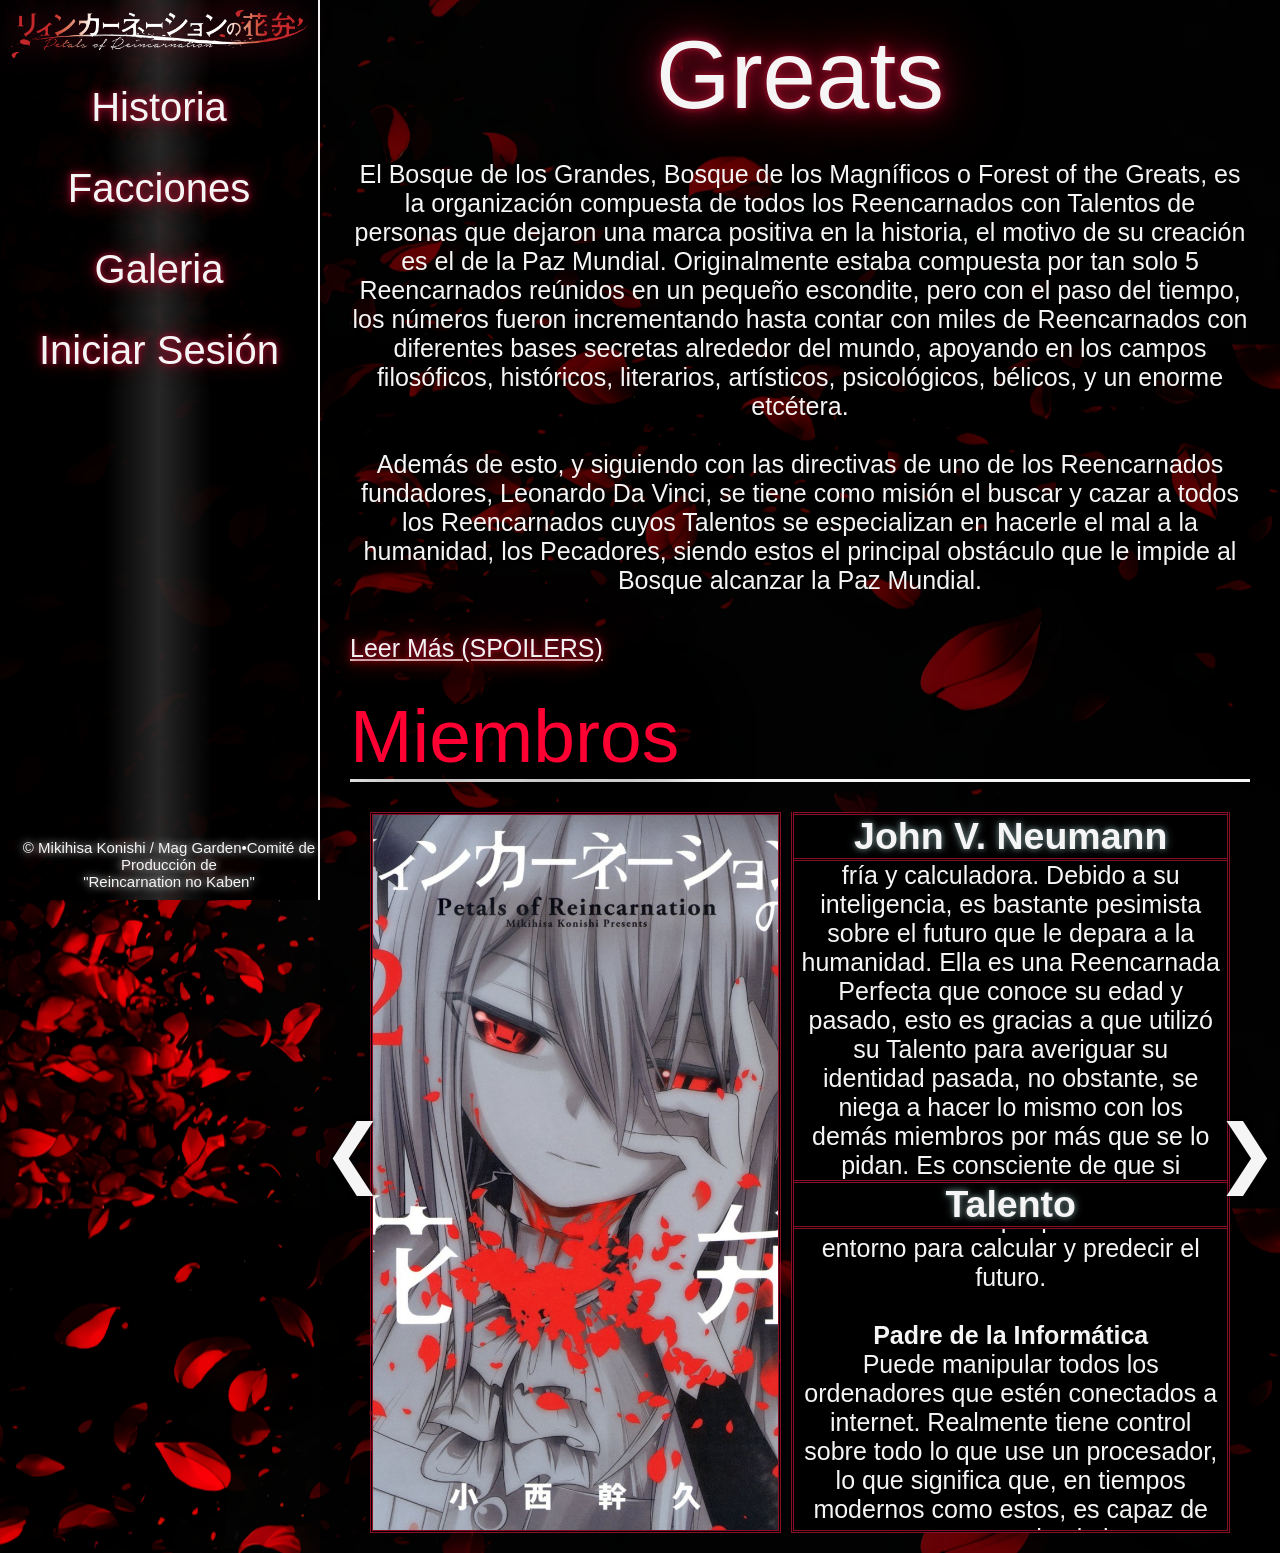
==== Paginas/Forest.html @ f9df2bd4 "Mejoras y estilos nuevos al codigo de los miembros" ====
<!DOCTYPE html>
    <head>
        <title>RNK</title>
        <link rel="icon" type="image/png" href="../Imagenes/NeumannLogo.png">
        <link rel="stylesheet" type="text/css" href="../Estilos/estilosFactions.css">
        <style type="text/css">
           
        </style>
    </head>
    <body id="forest">
        <section class="layout">
            <div class="divMenu2">
                <a href="../Index.html#index"><img src="../Imagenes/RNKLogo.png" alt=""></a>
                <!--<p class="cite">"Death is not the end"</p>-->
                <ul class="menu">
                    <li><a href="../Index.html#story">Historia</a></li>
                    <li>
                        <a href="#">Facciones</a>
                        <ul class="submenu">
                            <li><a href="#" class="forest-link">Greats</a></li>
                            <li><a href="Sinners.html" class="sinners-link">Sinners</a></li>
                            <li><a href="Strays.html" class="strays-link">Strays</a></li>
                            <li><a href="Others.html" class="others-link">Others</a></li>
                        </ul>
                    </li>
                    <li><a href="../Index.html#gallery">Galeria</a></li>
                    <li><a href="#">Iniciar Sesión</a></li>
                </ul>
                <div class="copyright">&#169; Mikihisa Konishi / Mag Garden&#x2022;Comité de Producción de <br>"Reincarnation no Kaben"</div>
            </div>
            <div id="content">
                    <h1 class="factionTitle">Greats</h1>
                <div class="divFaction">
                    <p>
                        El Bosque de los Grandes, Bosque de los Magníficos o Forest of the Greats, es la organización compuesta de todos
                        los Reencarnados con Talentos de personas que dejaron una marca positiva en la historia, el motivo de su creación es
                        el de la Paz Mundial. Originalmente estaba compuesta por tan solo 5 Reencarnados reúnidos en un pequeño escondite, 
                        pero con el paso del tiempo, los números fueron incrementando hasta contar con miles de Reencarnados con diferentes bases
                        secretas alrededor del mundo, apoyando en los campos filosóficos, históricos, literarios, artísticos, psicológicos, 
                        bélicos, y un enorme etcétera.
                    </p><br>

                    <p>
                        Además de esto, y siguiendo con las directivas de uno de los Reencarnados fundadores, Leonardo Da Vinci, se tiene
                        como misión el buscar y cazar a todos los Reencarnados cuyos Talentos se especializan en hacerle el mal a la humanidad,
                        los Pecadores, siendo estos el principal obstáculo que le impide al Bosque alcanzar la Paz Mundial.
                    </p><br>

                    <div class="moreText">
                        <p>
                            Más adelante en la historia, se revelaría que el Bosque llegó a una conclusión para cumplir su deseo. Hay demasiados
                            humanos en el planeta como para manejarlos a todos, y la sola existencia de éstos implica la posibilidad de que Reencarnados
                            con Talentos malvados nazcan en cualquier lugar; por lo que el Bosque de los Grandes acabará con los 7 mil millones de
                            seres humanos, manteniendo a solo unos pocos para convertirlos en Reencarnados por medio de las Ramas de la Reencarnación,
                            si su Talento es el de un Grande, se volverá parte del equipo, pero si es un Pecador, se le eliminará inmediatamente.
                        </p><br>

                        <p>
                            Esa es la respuesta a la Paz Mundial, eliminar a los humanos y darle paso a su siguiente etapa evolutiva: Los Reencarnados.
                        </p>
                    </div>
                    <div class="divReadMore">
                        <a href="#" class="readMore">Leer Más (SPOILERS)</a>
                    </div>
                </div>
                <div class="divFaction">
                    <h1 class="factionSubTitle">Miembros</h1>

                    <div class="members">
                        <div class="characterCard">
                            <div class="divCharacterImg">
                                <img id="characterImg" src="../Imagenes/Neumann.jpg" alt="">
                            </div>
                            <div class="info">
                                <h2 id="characterName">John V. Neumann</h2>
                                <div id="characterDesc">
                                    <div>
                                        <p>Ella es un miembro fundador y el cerebro detrás del Bosque de los Grandes, suele tener una expresión fría y calculadora. 
                                        Debido a su inteligencia, es bastante pesimista sobre el futuro que le depara a la humanidad. Ella es una Reencarnada 
                                        Perfecta que conoce su edad y pasado, esto es gracias a que utilizó su Talento para averiguar su identidad pasada, 
                                        no obstante, se niega a hacer lo mismo con los demás miembros por más que se lo pidan. Es consciente de que si alguien se 
                                        cortó el cuello con la Rama fue para olvidarse de las duras memorias de su pasado.</p>
                                    </div>
                                </div>

                                <h2 id="characterTalent">Talento</h2>
                                <div id="characterDescT">
                                    <div>
                                        <h4>Demonio del Cálculo</h4>
                                        <p>Su Talento le permite interpretar toda la información que percibe de su entorno para calcular y predecir el futuro.</p><br>

                                        <h4>Padre de la Informática</h4>
                                        <p>Puede manipular todos los ordenadores que estén conectados a internet. Realmente tiene control sobre todo lo que
                                        use un procesador, lo que significa que, en tiempos modernos como estos, es capaz de conectarse con todo el planeta y
                                        ganar acceso al conocimiento colectivo de la humanidad.</p>
                                    </div>
                                </div>
                            </div>
                        </div>
                        <button class="prev">&#10094;</button>
                        <button class="next">&#10095;</button>
                    </div>
                </div>
            </div>
        </section>

        <script type="module" src="../Javascript/funcionesFactions.js"></script>
    </body>
</html>
---- Estilos/estilosFactions.css ----
/* ----------------------- HTML ----------------------- */
html {
    scroll-behavior: smooth;
}

* {
    margin: 0;
    padding: 0;
    box-sizing: border-box;
}

/* ----------------------- BODY ------------------------- */
#forest,
#sinners,
#strays,
#others {
    background-image: url(../Imagenes/Background3.png);
    background-size: 120%;
    background-position: center;
    background-repeat: repeat;
    font-family: "Agency FB", sans-serif;
    color:#F5F5F5;
    overflow-x: hidden;
}

#forest .forest-link,
#sinners .sinners-link,
#strays .strays-link,
#others .others-link {
    color: #ff0033; /* ce0930 */
    text-decoration: underline;
    text-shadow: 0 0 5px #000000, 0 0 10px #000000, 0 0 20px #000000,
                0 0 40px #000000, 0 0 80px #000000;
}

.layout {
    display: flex;
    padding-bottom: 0;
}

#content {
    margin-left: 25%;
    width: 75%;
    min-height: 100vh; 
    background-color: rgb(0, 0, 0, 0.6);
}

/* ----------------------- Menú ----------------------- */
.divMenu2 {
    position: fixed;
    z-index: 1000;
    font-size: 2.5em;
    width: 25%;
    height: auto;
    height: 100vh;
    text-align: center;
    background-color: rgb(0, 0, 0, 0.8);
    background-image: linear-gradient(to right, rgba(0, 0, 0, 0.8), rgb(0, 0, 0, 0.8), rgb(0, 0, 0, 0.8), 
    rgb(48, 48, 48, 0.8), rgb(0, 0, 0, 0.8), rgb(0, 0, 0, 0.8), rgb(0, 0, 0, 0.8));
    padding: 10px;
    border-right: solid #F5F5F5 2px;
}

.divMenu2 img {
    width: 100%;
    height: auto;
    max-height: 100%;
    filter: drop-shadow(0 0 15px #8b0e27);
    transition: opacity 0.3s ease;
}

.divMenu2 img:hover {
    opacity: 0.7;
}

.menu, .submenu {
    list-style: none;
    margin: 0;
    padding: 0;
}

.submenu {
    max-height: 0;
    opacity: 0;
    overflow: hidden;
    transition: all 0.3s ease;
}

.submenu.open {
    max-height: 54vh;
    opacity: 1;
}

.menu li {
    padding: 2vh 0;
    
}

.submenu li:nth-child(4) {
    padding-bottom: 0;
}

.menu li a {
    color: #F5F5F5;
    text-decoration: none;
    transition: 0.2s ease;
    /*text-shadow: 0 0 10px #8b0e27;*/
    text-shadow: 0 0 5px #8b0e27, 0 0 10px #8b0e27, 0 0 20px #8b0e27;
    /*text-shadow: 0 0 5px #000000, 0 0 10px #000000, 0 0 20px #000000,
                0 0 40px #000000, 0 0 80px #000000;*/
}

.menu li a:hover {
    color: #bebebe; /* #CDC6A5 */
    cursor: pointer;
}

/* ----------------- COPYRIGHT ------------------------ */
.copyright {
    width: 100%;
    font-size: 15px;
    position: absolute;
    bottom: 0;
    text-align: center;
    text-shadow: 0px 0px 8px #f5f5f5;
    margin-bottom: 10px;
}

/* ------------------ Diseño de las facciones ------------------------ */
.factionTitle {
    font-weight: normal;
    font-size: 6em;
    text-align: center;
    margin-top: 20px;
    text-shadow: 0 0 5px #8b0e27, 0 0 10px #8b0e27, 0 0 20px #8b0e27,
                0 0 40px #8b0e27, 0 0 80px #8b0e27;
}

.divFaction {
    position: relative;
    width: 100%;
    height: auto;
    margin: 0 auto;
    text-align: center;
    font-size: 25px;
    padding: 30px 30px 0;
}

.factionSubTitle {
    font-weight: normal;
    font-size: 3em;
    text-align: left;
    color: #ff0033;
    border-bottom: solid #F5F5F5;
    /*background-image: linear-gradient(to bottom, black, #303030, black);*/
    text-shadow: 0 0 5px #000000, 0 0 10px #000000, 0 0 20px #000000,
                0 0 40px #000000, 0 0 80px #000000;
}

.moreText {
    max-height: 0;
    overflow: hidden;
    transition: max-height 0.3s ease;
}

.divReadMore {
    text-align: left;
    margin-top: 10px;
}

.readMore {
    color: #F5F5F5;
    transition: 0.3s ease;
    text-shadow: 0 0 5px #8b0e27, 0 0 10px #8b0e27, 0 0 20px #8b0e27,
                0 0 40px #8b0e27, 0 0 80px #8b0e27;
}

.readMore:hover {
    color: #bebebe;
}

.listFaction {
    text-align: left;
    display: flex;
    justify-content: space-evenly;
    margin-bottom: 4vh;
}



/* ------------------ Miembros ------------------------ */
.members {
    width: 100%;
    height: 761px;
    margin-top: 10px;
    padding: 0;
    /*border: solid #F5F5F5;*/
    display: flex;
    justify-content: center;
    overflow: hidden;
}

.characterCard {
    display: flex;
    justify-content: space-evenly;
    padding: 20px;
    /*border-radius: 15px;*/
    width: 100%;
    gap: 10px;
    height: 100%;
}

.divCharacterImg {
    position: relative;
    width: 63vw;
    height: 100%;
    border: double #8b0e27;
    overflow: hidden;
}

.divCharacterImg img {
    width: 100%;
    height: 100%;
    object-fit: cover;
}



.info {
    width: 100%;
    height: 100%;
    border-style: double;
    border-color: #8b0e27;
    border-top-style: none;
    overflow: hidden;
    background-color: #000000;
    display: flex;
    flex-direction: column;
}

#characterDesc > div, #characterDescT > div {
    width: 100%;
}

#characterName, #characterTalent {
    border-top-style: double;
    border-bottom-style: double;
    border-color: #8b0e27;
    text-shadow: 0 0 5px #586A6A, 0 0 10px #586A6A;
}

#characterDesc, #characterDescT {
    overflow: hidden;
    flex-grow: 1;
    padding: 7px;
    display: flex;
    align-items: center;
}

.prev, .next {
    position: absolute;
    background: none;
    border: none;
    color:#f5f5f5;
    font-size: 3em;
    cursor: pointer;
    margin: 0 2px;
    text-shadow: 0 0 5px #000000;
    transition: all 0.3s ease;
}

.prev {
    top: 50%;
    left: 0%;
}

.next {
    top: 50%;
    right: 0%;
}

button:hover {
    color: #8b0e27;
}
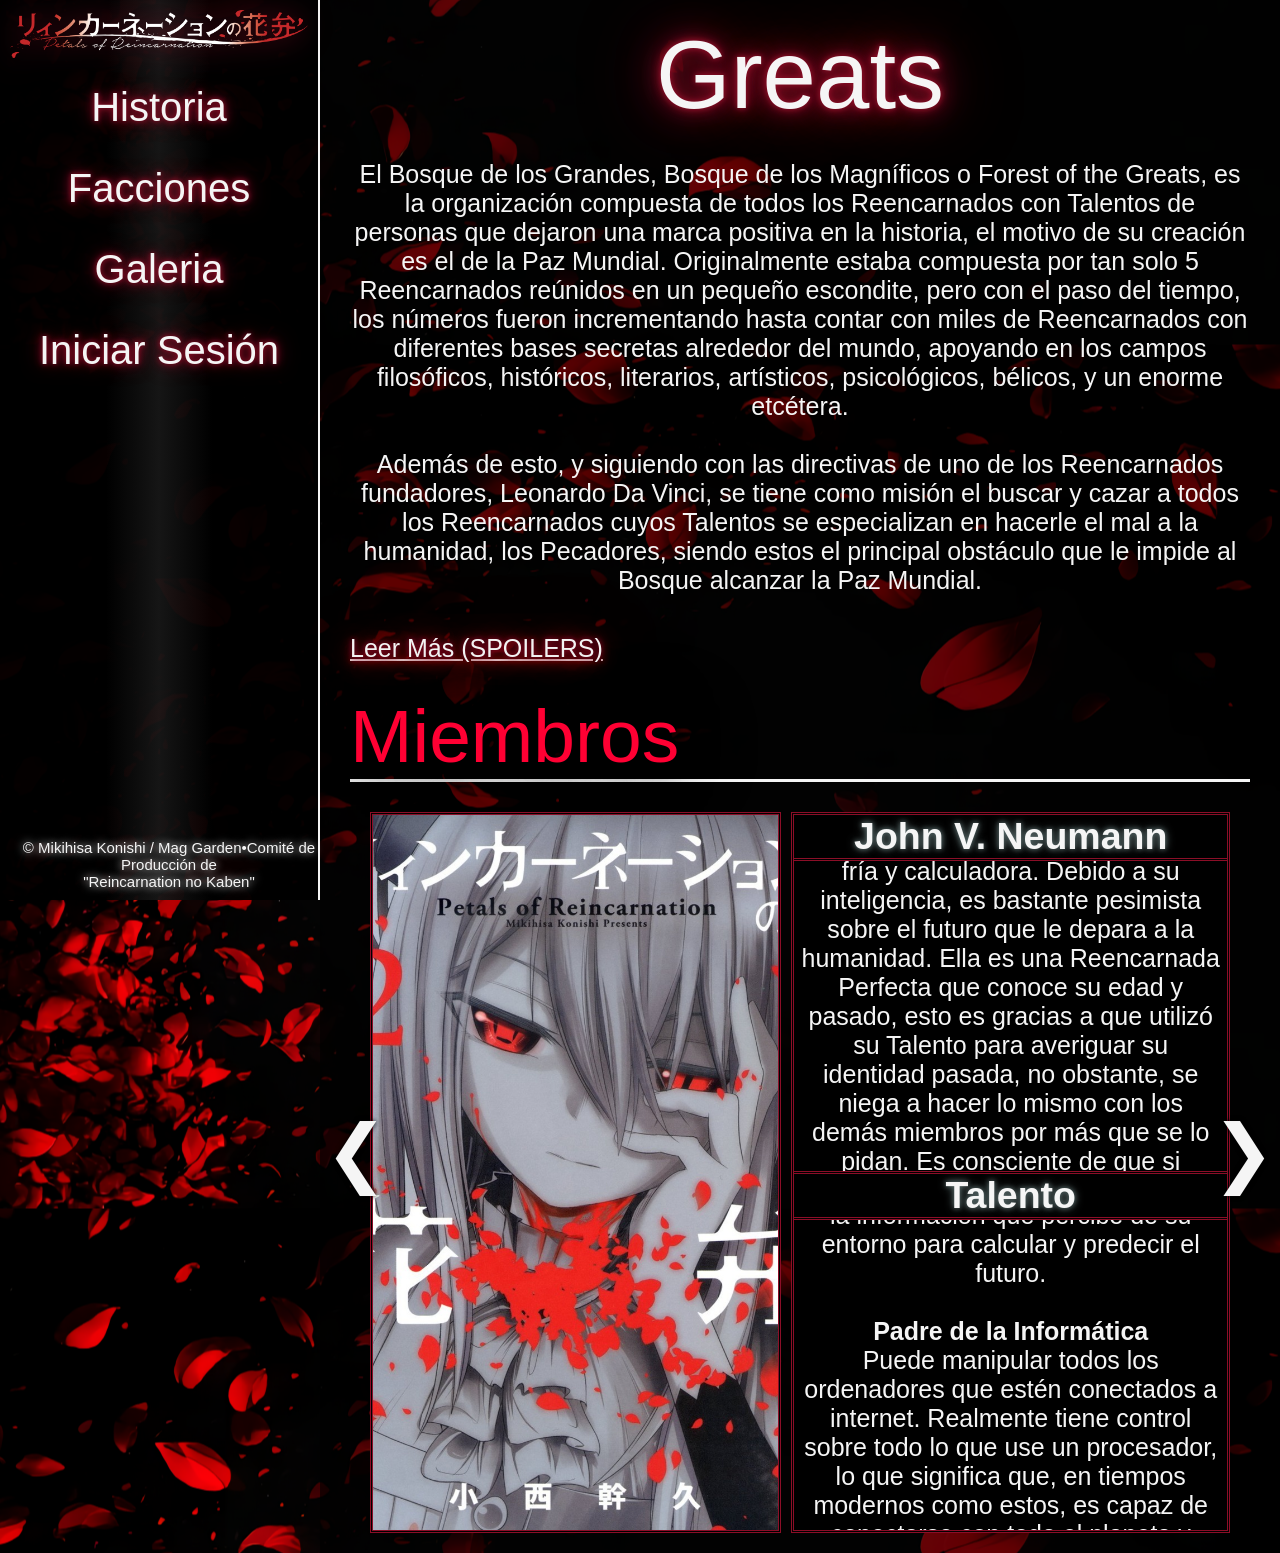
==== commit 10227838: "Animaciones para los miembros" ====
--- a/Paginas/Forest.html
+++ b/Paginas/Forest.html
@@ -69,11 +69,11 @@
                     <div class="members">
                         <div class="characterCard">
                             <div class="divCharacterImg">
-                                <img id="characterImg" src="../Imagenes/Neumann.jpg" alt="">
+                                <img id="characterImg" src="../Imagenes/Neumann.jpg" class="imgAnim" alt="">
                             </div>
                             <div class="info">
-                                <h2 id="characterName">John V. Neumann</h2>
-                                <div id="characterDesc">
+                                <h2 id="characterName" class="textPart">John V. Neumann</h2>
+                                <div id="characterDesc" class="textPart">
                                     <div>
                                         <p>Ella es un miembro fundador y el cerebro detrás del Bosque de los Grandes, suele tener una expresión fría y calculadora. 
                                         Debido a su inteligencia, es bastante pesimista sobre el futuro que le depara a la humanidad. Ella es una Reencarnada 
@@ -83,8 +83,8 @@
                                     </div>
                                 </div>
 
-                                <h2 id="characterTalent">Talento</h2>
-                                <div id="characterDescT">
+                                <h2 id="characterTalent" class="textPart">Talento</h2>
+                                <div id="characterDescT" class="textPart">
                                     <div>
                                         <h4>Demonio del Cálculo</h4>
                                         <p>Su Talento le permite interpretar toda la información que percibe de su entorno para calcular y predecir el futuro.</p><br>
--- a/Estilos/estilosFactions.css
+++ b/Estilos/estilosFactions.css
@@ -56,7 +56,7 @@
     text-align: center;
     background-color: rgb(0, 0, 0, 0.8);
     background-image: linear-gradient(to right, rgba(0, 0, 0, 0.8), rgb(0, 0, 0, 0.8), rgb(0, 0, 0, 0.8), 
-    rgb(48, 48, 48, 0.8), rgb(0, 0, 0, 0.8), rgb(0, 0, 0, 0.8), rgb(0, 0, 0, 0.8));
+    rgba(27, 27, 27, 0.8), rgb(0, 0, 0, 0.8), rgb(0, 0, 0, 0.8), rgb(0, 0, 0, 0.8));
     padding: 10px;
     border-right: solid #F5F5F5 2px;
 }
@@ -216,6 +216,7 @@
     height: 100%;
     border: double #8b0e27;
     overflow: hidden;
+    background-color: #000000;
 }
 
 .divCharacterImg img {
@@ -231,7 +232,6 @@
     height: 100%;
     border-style: double;
     border-color: #8b0e27;
-    border-top-style: none;
     overflow: hidden;
     background-color: #000000;
     display: flex;
@@ -243,18 +243,22 @@
 }
 
 #characterName, #characterTalent {
-    border-top-style: double;
     border-bottom-style: double;
     border-color: #8b0e27;
     text-shadow: 0 0 5px #586A6A, 0 0 10px #586A6A;
 }
 
+#characterTalent {
+    border-top-style: double;
+}
+
 #characterDesc, #characterDescT {
     overflow: hidden;
     flex-grow: 1;
     padding: 7px;
     display: flex;
     align-items: center;
+    height: 50%;
 }
 
 .prev, .next {
@@ -271,14 +275,43 @@
 
 .prev {
     top: 50%;
-    left: 0%;
+    left: 0.3%;
 }
 
 .next {
     top: 50%;
-    right: 0%;
+    right: 0.3%;
 }
 
 button:hover {
-    color: #8b0e27;
+    color: #ff0033;
+}
+
+/* Intento de animación de los miembros */
+.imgAnim {
+    transition: all 0.5s ease;
+}
+
+.imgLeft {
+    opacity: 0;
+    transform: translateX(-40px);
+}
+
+.imgRight {
+    opacity: 0;
+    transform: translateX(40px);
+}
+
+.imgIn {
+    opacity: 0;
+    transform: translateX(40px);
+}
+
+.textPart {
+    transition: all 0.5s ease;
+}
+
+.textOut {
+    opacity: 0;
+    transform: translateY(10px)
 }
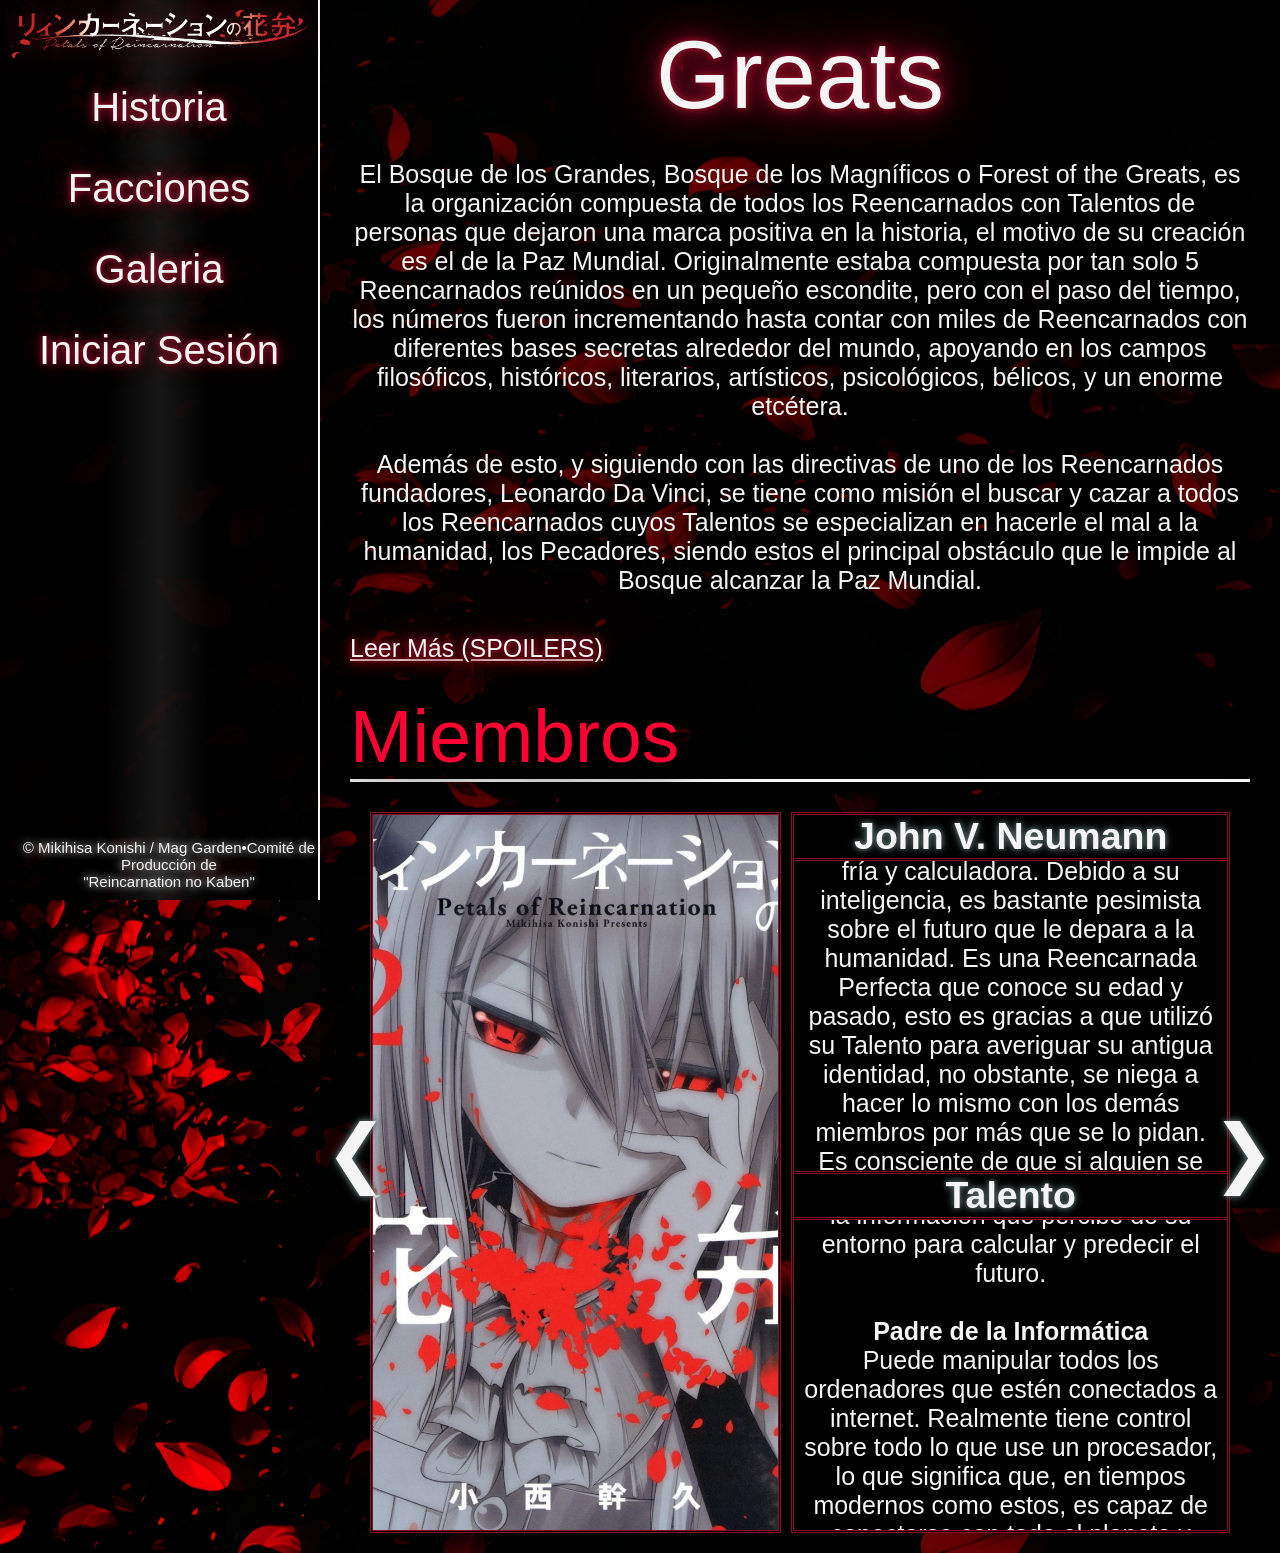
==== commit eaff3391: "Primera faccion terminada + cambios de animaciones" ====
--- a/Paginas/Forest.html
+++ b/Paginas/Forest.html
@@ -76,8 +76,8 @@
                                 <div id="characterDesc" class="textPart">
                                     <div>
                                         <p>Ella es un miembro fundador y el cerebro detrás del Bosque de los Grandes, suele tener una expresión fría y calculadora. 
-                                        Debido a su inteligencia, es bastante pesimista sobre el futuro que le depara a la humanidad. Ella es una Reencarnada 
-                                        Perfecta que conoce su edad y pasado, esto es gracias a que utilizó su Talento para averiguar su identidad pasada, 
+                                        Debido a su inteligencia, es bastante pesimista sobre el futuro que le depara a la humanidad. Es una Reencarnada 
+                                        Perfecta que conoce su edad y pasado, esto es gracias a que utilizó su Talento para averiguar su antigua identidad, 
                                         no obstante, se niega a hacer lo mismo con los demás miembros por más que se lo pidan. Es consciente de que si alguien se 
                                         cortó el cuello con la Rama fue para olvidarse de las duras memorias de su pasado.</p>
                                     </div>
@@ -104,6 +104,7 @@
             </div>
         </section>
 
-        <script type="module" src="../Javascript/funcionesFactions.js"></script>
+        <script src="../Javascript/funcionesFactions.js"></script>
+        <script type="module" src="../Javascript/forest.js"></script>
     </body>
 </html>
--- a/Estilos/estilosFactions.css
+++ b/Estilos/estilosFactions.css
@@ -225,8 +225,6 @@
     object-fit: cover;
 }
 
-
-
 .info {
     width: 100%;
     height: 100%;
@@ -243,6 +241,9 @@
 }
 
 #characterName, #characterTalent {
+    width: 140%;
+    position: relative;
+    left: -20%;
     border-bottom-style: double;
     border-color: #8b0e27;
     text-shadow: 0 0 5px #586A6A, 0 0 10px #586A6A;
@@ -269,7 +270,7 @@
     font-size: 3em;
     cursor: pointer;
     margin: 0 2px;
-    text-shadow: 0 0 5px #000000;
+    text-shadow: 0 0 5px #586A6A, 0 0 10px #586A6A;
     transition: all 0.3s ease;
 }
 
@@ -285,6 +286,7 @@
 
 button:hover {
     color: #ff0033;
+    text-shadow: 0 0 5px #000000, 0 0 10px #000000;
 }
 
 /* Intento de animación de los miembros */
@@ -311,7 +313,17 @@
     transition: all 0.5s ease;
 }
 
+.textLeft {
+    opacity: 0;
+    transform: translateX(-40px);
+}
+
+.textRight {
+    opacity: 0;
+    transform: translateX(40px);
+}
+
 .textOut {
     opacity: 0;
-    transform: translateY(10px)
+    transform: translateX(40px);
 }
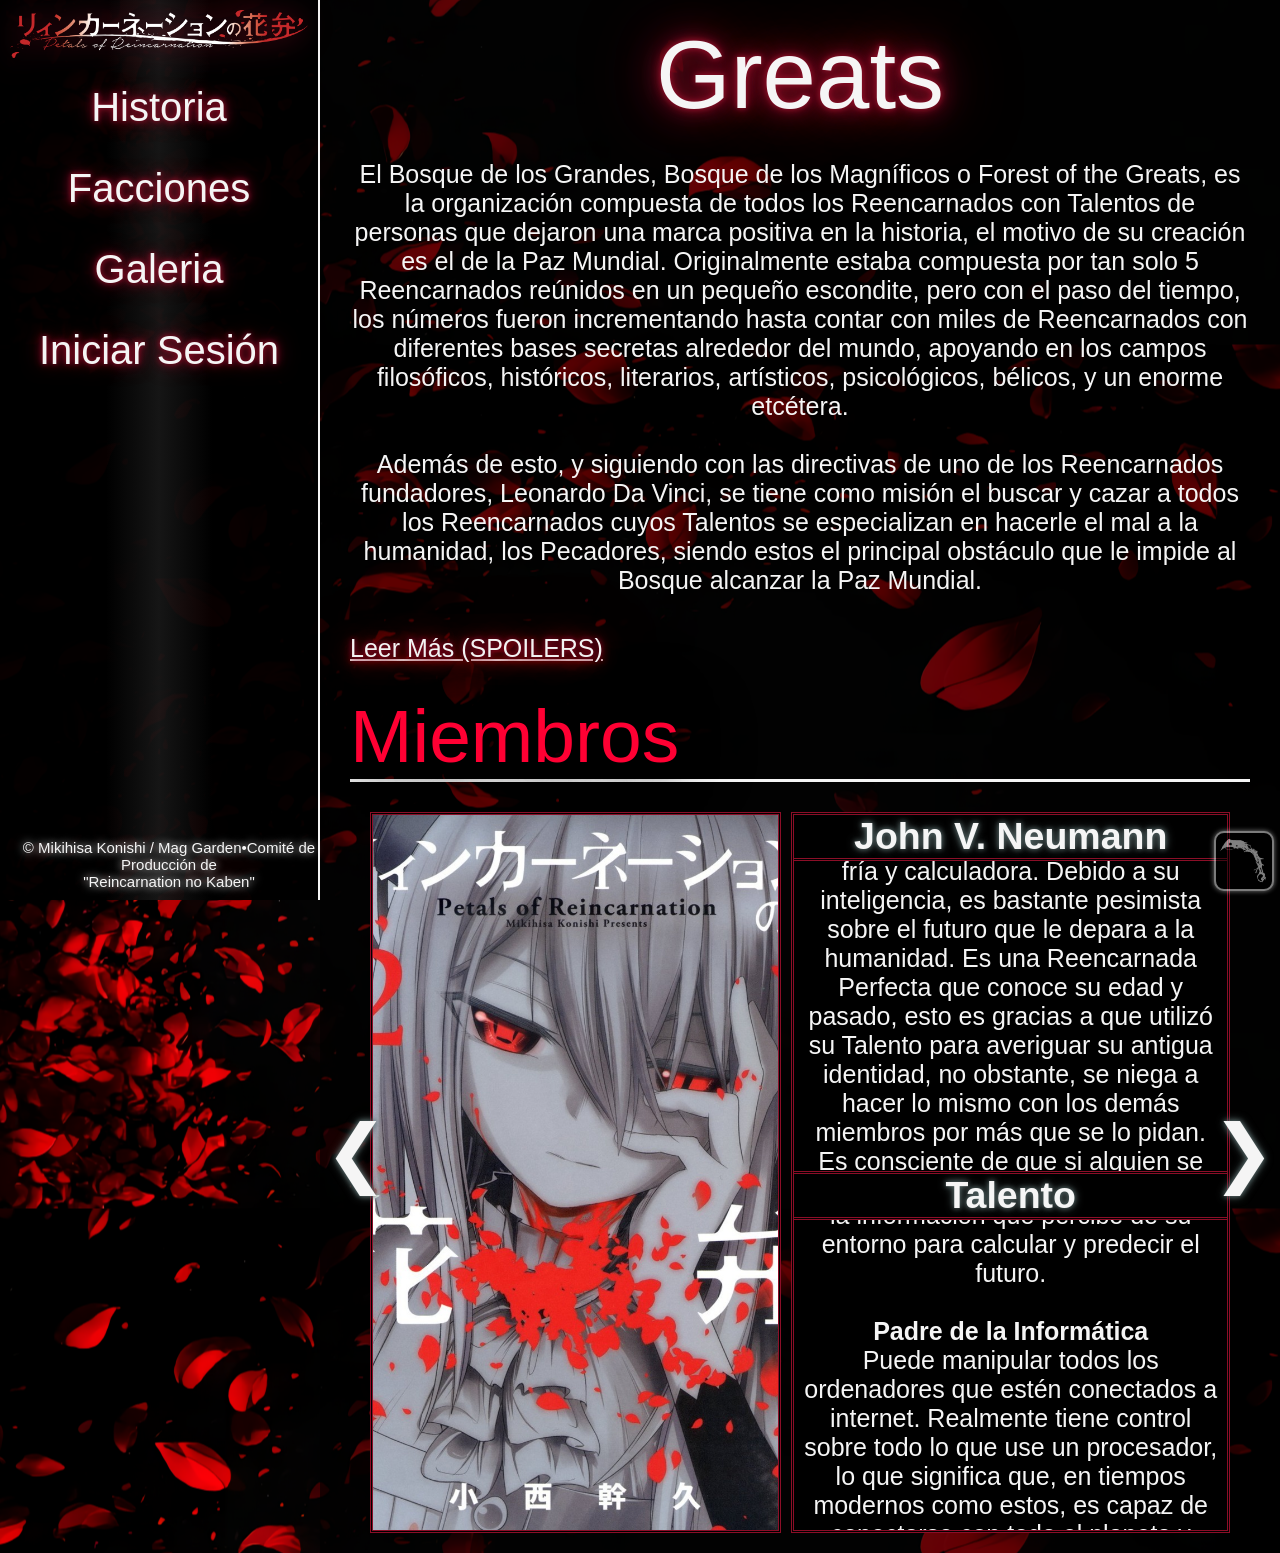
==== commit d9366c7b: "Div emergente terminado e implementado + algunos cambios menores hechos en el css" ====
--- a/Paginas/Forest.html
+++ b/Paginas/Forest.html
@@ -3,11 +3,12 @@
         <title>RNK</title>
         <link rel="icon" type="image/png" href="../Imagenes/NeumannLogo.png">
         <link rel="stylesheet" type="text/css" href="../Estilos/estilosFactions.css">
+        <link rel="stylesheet" type="text/css" href="../Estilos/estilosQuestions.css">
         <style type="text/css">
            
         </style>
     </head>
-    <body id="forest">
+    <body id="forest" data-page="forest">
         <section class="layout">
             <div class="divMenu2">
                 <a href="../Index.html#index"><img src="../Imagenes/RNKLogo.png" alt=""></a>
@@ -104,7 +105,124 @@
             </div>
         </section>
 
-        <script src="../Javascript/funcionesFactions.js"></script>
-        <script type="module" src="../Javascript/forest.js"></script>
+        <div class="questions">
+            <img src="../Imagenes/Root3.png" alt="">
+        </div>
+
+        <div class="frequentlyQuestions">
+            <span class="close">&#10005;</span>
+            <div class="box">
+                <div class="inner">
+                    <div class="contentQuestions">
+                        <h2>Reencarnado</h2>
+                        <p>
+                            Este es el nombre con el que se le conoce a la nueva especie que camina sobre la Tierra. Sabrás si alguien es
+                            un Reencarnado por los pétalos que desprende de su cuello. Los Reencarnados se dividen en dos tipos: Perfectos e
+                            Imperfectos; los Imperfectos son aquellos cuya reencarnación es temporal, necesitando volver a
+                            utilizar las Ramas para continuar reencarnando. Es por medio de estos constantes usos que un Reencarnado puede
+                            volverse Perfecto, siendo este un estado donde la reencarnación está siempre activa y la Rama se vuelve parte de
+                            sus cuerpos. Como reconocimiento por haber alcanzado la perfección, el resto de Reencarnados se refieren a ellos por
+                            el nombre de la figura histórica que representan.
+                        </p><br>
+                        <p>
+                            Convertirse en un Reencarnado Perfecto también significa abandonar tu antigua vida, lo que se traduce a 
+                            perder todos tus recuerdos hasta ahora, quedando solo tu identidad como Reencarnado. Sin embargo, eso parece un
+                            trato justo para muchas personas que se someten a la reencarnación.
+                        </p><br>
+
+                        <h2>Rama de la Reencarnación</h2>
+                        <p>
+                            Es el cuchillo con el que los humanos pueden hacer la transmigración para volverse Reencarnados. Se le da este nombre
+                            por su mango que se asemeja al de una Rama. El método para transmigar consiste en cortar tu garganta con la Rama, si en
+                            tu vida pasada tuviste algún Talento, podrás convertirte exitosamente en un Reencarnado, pero sino, simplemente morirás.
+                            Tienes que tomar ese riesgo si de verdad anhelas ser alguien en la vida.
+                        </p><br>
+
+                        <h2>Semilla de la Reencarnación</h2>
+                        <p>
+                            Es el punto de origen donde crecen las Ramas de la Reencarnación. Si los Reencarnados nacen de las Ramas, las Ramas nacen de
+                            la Semilla. Sin este objeto, los Reencarnados no podrían existir, lo que en otras palabras significa que, si la destruyes,
+                            los cuerpos de los Reencarnados se disolverán en pétalos y desaparecerán de la faz de la tierra.
+                        </p><br>
+
+                        <h2>Great Men's War</h2>
+                        <p>
+                            Hace siglos atrás, existieron Cuatro Reencarnados que contaban con un Talento que era devastadoramente superior al de
+                            los demás. Sin importar qué tantos daños le hiciera un Reencarnado a la civilización, éste jamás sería capaz de afectar
+                            cuerpos celestes como el planeta, pero estos Cuatro son diferentes. Renovación, Control, Creación y Existencia; estas eran
+                            las palabras clave para identificar los Talentos trascendentales de estos Reencarnados, los cuales, queriendo probar los
+                            límites de sus poderes, desencadenaron lo que más adelante se conocería como la Great Men's War.
+                        </p><br>
+
+                        <p>
+                            Nadie sabe con exactitud lo que ocurrió, pero la luz se curvó y el espacio se retorció, ningún órgano humano era capaz de
+                            percibir tales fenómenos, pero todos sabían lo que esto significaba: El Fin del Mundo. Una vez alguien se vuelve un Reencarnado,
+                            lo único que le queda es su Talento, y así como una mariposa usa sus alas para volar, un Reencarnado tiene derecho a usar su
+                            Talento como le plazca, y estos Cuatro no fueron la excepción. Si tienen el poder para destruir el planeta, ¿Por qué no deberían
+                            de hacerlo?
+                        </p><br>
+
+                        <p>
+                            Afortunadamente, un grupo de Reencarnados conocidos como "Los Sabios" intentaron razonar con estos Cuatro Reencarnados, 
+                            argumentando que el planeta no podía acabarse tan pronto, que más adelante podría haber algo que sea mejor que nuestro
+                            fin. Los Cuatro Reencarnados escucharon a esta petición, incluso ellos disfrutan de la compañía de los más débiles,
+                            por eso decidieron sellarse en bóvedas de espinas y observar el desarrollo de la humanidad. Si de verdad existe una mejor 
+                            respuesta que la destrucción, entonces estarán contentos de escucharla, pero si no es el caso, ellos reinaugurarán la guerra.
+                        </p><br>
+
+                        <h2>Los Sabios</h2>
+                        <p>
+                            Son un grupo de Reencarnados que han existido desde tiempos antiguos y fueron los principales responsables de detener la Great
+                            Men's War. Ellos en realidad son reencarnaciones de los más grandes filósofos de la historia, lo que hace que su percepción del
+                            mundo sea mucho más amplia a la convencional, debido a esto, ven innecesario el presentarse por sus nombres, identificándose a 
+                            sí mismos por sus Talentos al ser estos el culmen de sus percepciones. Dado que la Great Men's War es un peligro inminente 
+                            incluso en la actualidad, han decidido buscar el paradero de la Semilla de la Reencarnación para amenazar a los Cuatro Reencarnados
+                            con destruirla, de esta forma, debería de ser posible impedir el fin del mundo.
+                        </p><br>
+
+                        <p>
+                            No obstante, la Great Men's War no es la única amenaza de los Sabios. Ellos tienen que hacerse cargo de un monstruo cambia formas
+                            que ha tomado la apariencia de una humana que viste de blanco; temen que, de no poder hacerlo, la realidad como la conocemos puede
+                            correr un gran peligro.
+                        </p><br>
+
+                        <h2>The White Person</h2>
+                        <p>
+                            Fue una de los Reencarnados que ha vivido desde los acontecimientos de The Great Men's War, es amiga cercana de los Cuatro 
+                            Reencarnados y una conocida de los Sabios. Se cree que también formó parte del plan para impedir la destrucción del planeta.
+                            Ella originalmente tenía un nombre como Reencarnada, pero decidió abandonarlo para darle prioridad a encontrar una respuesta
+                            al motivo de su existencia, no solo para sí misma, sino para satisfacer a los Cuatro Reencarnados.
+                        </p><br>
+                        
+                        <p>
+                            Lastimosamente, sus planes junto con su vida se esfumarían en un instante después de la aparición de un monstruo.
+                        </p><br>
+
+                        <h2>Alan Smithee</h2>
+                        <p>
+                            ¿Quién fue el primer Reencarnado? Esa es una pregunta que nadie puede responder, sin embargo, sí es posible saber quién fue 
+                            el que le dio la primera Rama. 
+                        </p><br>
+
+                        <p>
+                            Una entidad que no desprende pétalos. Este hombre afirma ser el creador de las Ramas de la Reencarnación, el responsable de 
+                            que los Reencarnados existan en este mundo; él los observa a todos como si fuera un padre que vigila a sus hijos divertirse
+                            en un patio de juegos. Pero, a diferencia de un padre real, Alan Smithee nunca intervendrá en lo que va a ocurrir, si el 
+                            planeta es salvado o destruido, eso lo decidirán sus hijos. Aun así, siempre estará dispuesto a charlar con ellos de vez en
+                            cuando.
+                        </p><br>
+
+                        <p>
+                            Alan Smithee es un director de cine con muchas películas a su nombre, es alguien que lo rodea el misterio porque se desconoce
+                            su identidad. Lo cierto es que este alias lo utilizan directores de cine que no quieren recibir el reconocimiento de haber
+                            dirigido alguna película de la que no se sientan orgullosos, de ahí el nombre Alan Smithee ("The Alias Men"). Se desconoce por
+                            qué esta entidad decidió llamarse así, probablemente solo se está divirtiendo.
+                        </p>
+                    </div>
+                </div>
+            </div>
+        </div>
+
+        <script type="module" src="../Javascript/main.js"></script>
     </body>
 </html>
--- a/Estilos/estilosFactions.css
+++ b/Estilos/estilosFactions.css
@@ -21,6 +21,13 @@
     font-family: "Agency FB", sans-serif;
     color:#F5F5F5;
     overflow-x: hidden;
+}
+
+#forest::-webkit-scrollbar,
+#sinners::-webkit-scrollbar,
+#strays::-webkit-scrollbar,
+#others::-webkit-scrollbar {
+    display: none;
 }
 
 #forest .forest-link,
@@ -186,8 +193,6 @@
     margin-bottom: 4vh;
 }
 
-
-
 /* ------------------ Miembros ------------------------ */
 .members {
     width: 100%;
@@ -289,7 +294,7 @@
     text-shadow: 0 0 5px #000000, 0 0 10px #000000;
 }
 
-/* Intento de animación de los miembros */
+/* ----------------------- Intento de animación de los miembros ----------------------- */
 .imgAnim {
     transition: all 0.5s ease;
 }
--- a/Estilos/estilosQuestions.css
+++ b/Estilos/estilosQuestions.css
@@ -0,0 +1,160 @@
+/* ----------------------- Preguntas Frecuentes ----------------------- */
+
+.questions {
+    position: fixed;
+    bottom: 1%;
+    right: 0.5%;
+    z-index: 900;
+    width: 60px;
+    height: 60px;
+    background-color: #000000;
+    border: solid #f5f5f5 2px;
+    border-radius: 10px;
+    overflow: hidden;
+    box-shadow: 0 0 5px #f5f5f5;
+    opacity: 0.5;
+    transition: all 0.5s ease;
+}
+
+.questions:hover {
+    cursor: pointer;
+    opacity: 1;
+}
+
+.questions img {
+    position: absolute;
+    top: 20%;
+    left: 6%;
+    width: 100%;
+    object-fit: cover;
+    transform: rotate(50deg);
+    /* ROOT2
+    right: 6%;
+    transform: rotate(-50deg);*/
+}
+
+.frequentlyQuestions {
+    width: 100vw;
+    height: 100vh;
+    background-color: rgba(0, 0, 0, 0.5);
+    display: none;
+}
+
+.show {
+    display: block;
+    z-index: 1000;
+    position: fixed;
+    top: 0;
+}
+
+.close {
+    font-size: 50px;
+    position: absolute;
+    top: 0;
+    right: 3%;
+    text-shadow: 0 0 5px #8b0e27, 0 0 10px #8b0e27;
+    transition: all 0.3s ease;
+}
+
+.close:hover {
+    cursor: pointer;
+    color: black;
+    text-shadow: 0 0 2px #f5f5f5, 0 0 4px #f5f5f5;
+}
+
+.box {
+    position: absolute;
+    top: 52%;
+    left: 50%;
+    transform: translate(-50%, -50%);
+    width: 85%;
+    height: 85%;
+    background-color: #000000;
+    box-shadow: 0 0 .2rem #ff0033,
+            0 0 .2rem #ff0033,
+            0 0 0.8rem #8b0e27,
+            0 0 1.0rem #8b0e27,
+            inset 0 0 1.3rem #ff0033; 
+    border-top-right-radius: 10px;
+    border-bottom-left-radius: 10px;
+    border-top-left-radius: 55px;
+    border-bottom-right-radius: 55px;
+}
+
+.box::before {
+    content: "";
+    position: absolute;
+    top: -32px;
+    left: -32px;
+    width: 140px;
+    height: 140px;
+    background-image: url(../Imagenes/Root.png);
+    filter: drop-shadow(0 0 7px #8b0e27);
+    background-size: contain;
+    background-repeat: no-repeat;
+    transform: rotate(-70deg);
+}
+
+.box::after {
+    content: "";
+    position: absolute;
+    bottom: -32px;
+    right: -32px;
+    width: 140px;
+    height: 140px;
+    background-image: url(../Imagenes/Root.png);
+    filter: drop-shadow(0 0 7px #8b0e27);
+    background-size: contain;
+    background-repeat: no-repeat;
+    transform: rotate(110deg);
+}
+
+.inner {
+    width: 100%;
+    height: 100%;
+    border-top-left-radius: 55px;
+    border-bottom-right-radius: 55px;
+    overflow: hidden;
+}
+
+.contentQuestions {
+    width: 100%;
+    height: 100%;
+    padding: 20px 35px;
+    overflow-y: auto;
+    font-size: 1.3em;
+    border-right: 8px solid transparent;
+}
+
+.contentQuestions > h2 {
+    text-shadow: 0 0 5px #586A6A, 0 0 10px #586A6A, 0 0 20px #586A6A;
+}
+
+/* 
+.contentQuestions::-webkit-scrollbar {
+    display: none;
+}    
+*/
+.contentQuestions::-webkit-scrollbar {
+    width: 8px;
+}
+
+.contentQuestions::-webkit-scrollbar-thumb {
+    background: #F5F5F5;
+    border-radius: 10px;
+    transition: all 0.3s ease;
+    box-shadow:
+        0 0 5px #586A6A,
+        0 0 10px #586A6A,
+        0 0 15px #586A6A;
+}
+
+.contentQuestions::-webkit-scrollbar-track {
+    background: transparent;
+    margin: 10px 0;
+}
+
+.contentQuestions::-webkit-scrollbar-thumb:hover {
+    background-color: #c8c8c8;
+    cursor: pointer;
+}
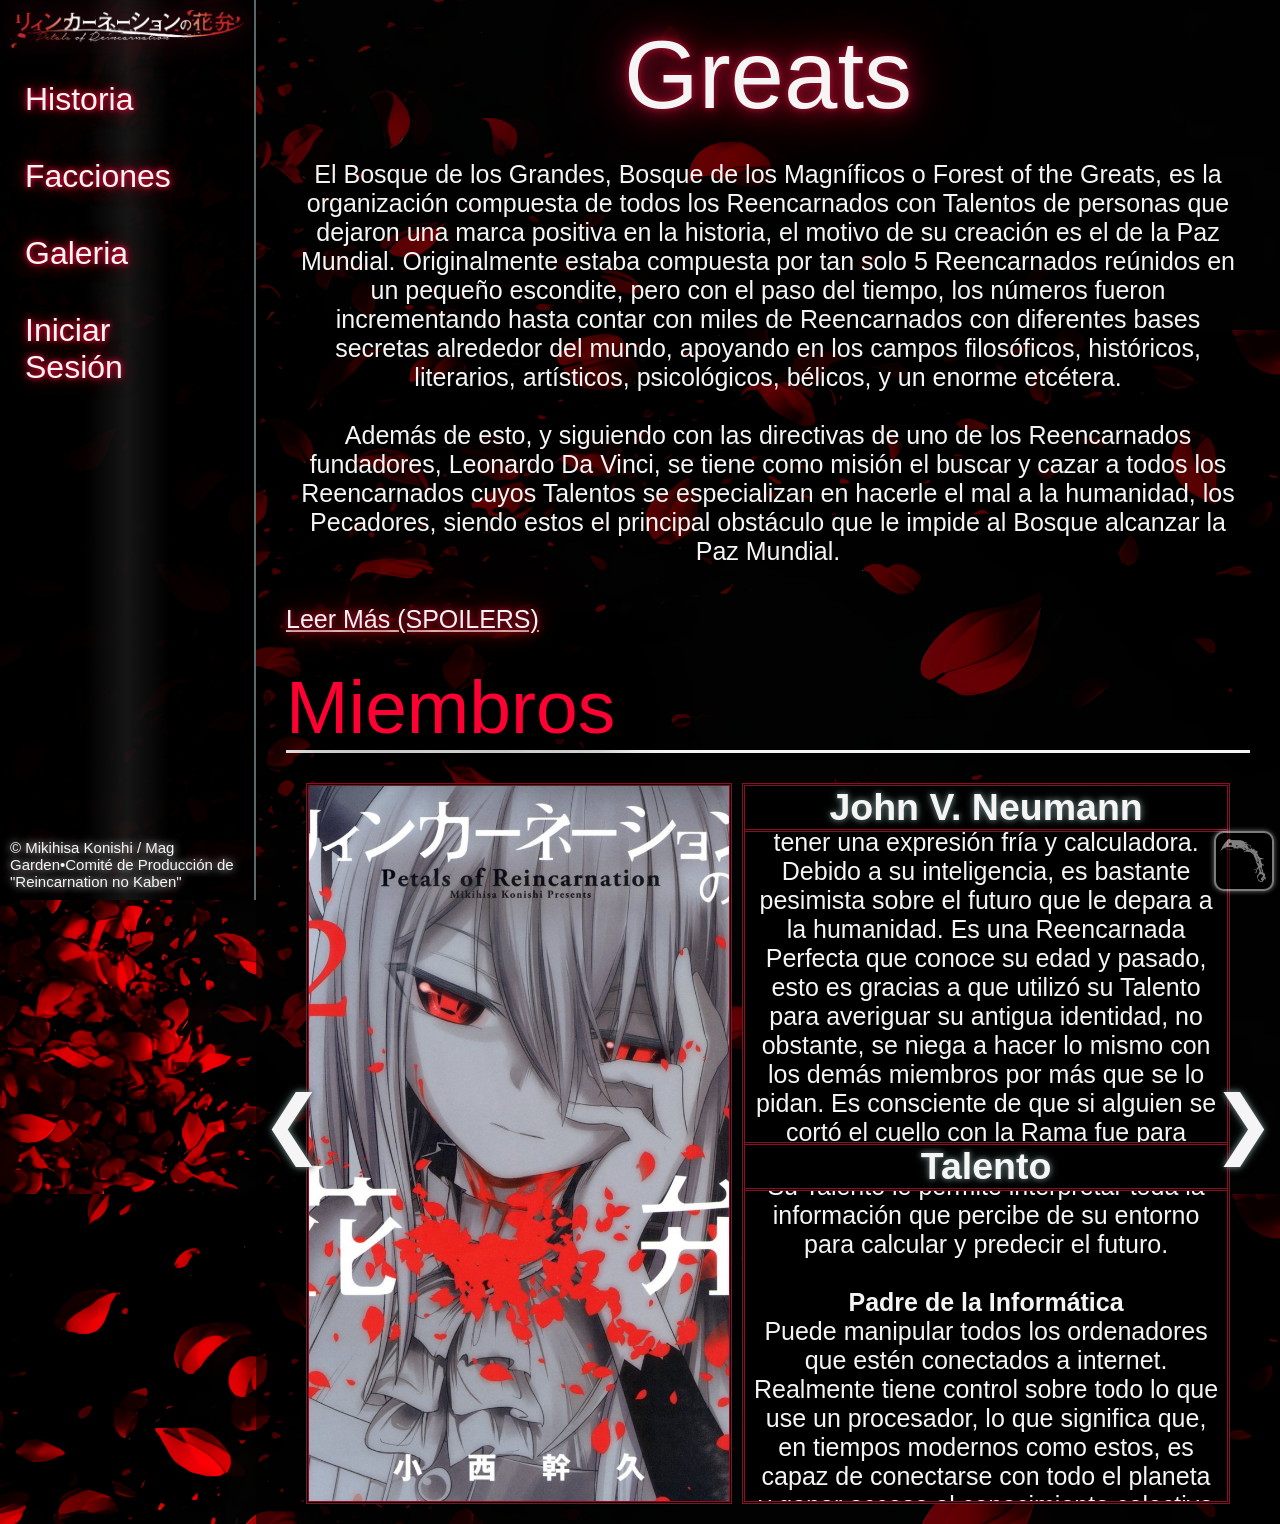
==== commit c1389b02: "Creacion del dashboard de usuario con menú lateral He decidido crear un nuevo estilo de menú tanto p" ====
--- a/Paginas/Forest.html
+++ b/Paginas/Forest.html
@@ -1,16 +1,15 @@
 <!DOCTYPE html>
     <head>
         <title>RNK</title>
+        <meta charset="UTF-8" />
         <link rel="icon" type="image/png" href="../Imagenes/NeumannLogo.png">
         <link rel="stylesheet" type="text/css" href="../Estilos/estilosFactions.css">
         <link rel="stylesheet" type="text/css" href="../Estilos/estilosQuestions.css">
-        <style type="text/css">
-           
-        </style>
+        <link rel="stylesheet" type="text/css" href="../Estilos/estilosMenu.css">
     </head>
     <body id="forest" data-page="forest">
         <section class="layout">
-            <div class="divMenu2">
+            <div class="divMenu">
                 <a href="../Index.html#index"><img src="../Imagenes/RNKLogo.png" alt=""></a>
                 <!--<p class="cite">"Death is not the end"</p>-->
                 <ul class="menu">
@@ -25,7 +24,7 @@
                         </ul>
                     </li>
                     <li><a href="../Index.html#gallery">Galeria</a></li>
-                    <li><a href="#">Iniciar Sesión</a></li>
+                    <li><a href="login.php">Iniciar Sesión</a></li>
                 </ul>
                 <div class="copyright">&#169; Mikihisa Konishi / Mag Garden&#x2022;Comité de Producción de <br>"Reincarnation no Kaben"</div>
             </div>
@@ -113,112 +112,7 @@
             <span class="close">&#10005;</span>
             <div class="box">
                 <div class="inner">
-                    <div class="contentQuestions">
-                        <h2>Reencarnado</h2>
-                        <p>
-                            Este es el nombre con el que se le conoce a la nueva especie que camina sobre la Tierra. Sabrás si alguien es
-                            un Reencarnado por los pétalos que desprende de su cuello. Los Reencarnados se dividen en dos tipos: Perfectos e
-                            Imperfectos; los Imperfectos son aquellos cuya reencarnación es temporal, necesitando volver a
-                            utilizar las Ramas para continuar reencarnando. Es por medio de estos constantes usos que un Reencarnado puede
-                            volverse Perfecto, siendo este un estado donde la reencarnación está siempre activa y la Rama se vuelve parte de
-                            sus cuerpos. Como reconocimiento por haber alcanzado la perfección, el resto de Reencarnados se refieren a ellos por
-                            el nombre de la figura histórica que representan.
-                        </p><br>
-                        <p>
-                            Convertirse en un Reencarnado Perfecto también significa abandonar tu antigua vida, lo que se traduce a 
-                            perder todos tus recuerdos hasta ahora, quedando solo tu identidad como Reencarnado. Sin embargo, eso parece un
-                            trato justo para muchas personas que se someten a la reencarnación.
-                        </p><br>
-
-                        <h2>Rama de la Reencarnación</h2>
-                        <p>
-                            Es el cuchillo con el que los humanos pueden hacer la transmigración para volverse Reencarnados. Se le da este nombre
-                            por su mango que se asemeja al de una Rama. El método para transmigar consiste en cortar tu garganta con la Rama, si en
-                            tu vida pasada tuviste algún Talento, podrás convertirte exitosamente en un Reencarnado, pero sino, simplemente morirás.
-                            Tienes que tomar ese riesgo si de verdad anhelas ser alguien en la vida.
-                        </p><br>
-
-                        <h2>Semilla de la Reencarnación</h2>
-                        <p>
-                            Es el punto de origen donde crecen las Ramas de la Reencarnación. Si los Reencarnados nacen de las Ramas, las Ramas nacen de
-                            la Semilla. Sin este objeto, los Reencarnados no podrían existir, lo que en otras palabras significa que, si la destruyes,
-                            los cuerpos de los Reencarnados se disolverán en pétalos y desaparecerán de la faz de la tierra.
-                        </p><br>
-
-                        <h2>Great Men's War</h2>
-                        <p>
-                            Hace siglos atrás, existieron Cuatro Reencarnados que contaban con un Talento que era devastadoramente superior al de
-                            los demás. Sin importar qué tantos daños le hiciera un Reencarnado a la civilización, éste jamás sería capaz de afectar
-                            cuerpos celestes como el planeta, pero estos Cuatro son diferentes. Renovación, Control, Creación y Existencia; estas eran
-                            las palabras clave para identificar los Talentos trascendentales de estos Reencarnados, los cuales, queriendo probar los
-                            límites de sus poderes, desencadenaron lo que más adelante se conocería como la Great Men's War.
-                        </p><br>
-
-                        <p>
-                            Nadie sabe con exactitud lo que ocurrió, pero la luz se curvó y el espacio se retorció, ningún órgano humano era capaz de
-                            percibir tales fenómenos, pero todos sabían lo que esto significaba: El Fin del Mundo. Una vez alguien se vuelve un Reencarnado,
-                            lo único que le queda es su Talento, y así como una mariposa usa sus alas para volar, un Reencarnado tiene derecho a usar su
-                            Talento como le plazca, y estos Cuatro no fueron la excepción. Si tienen el poder para destruir el planeta, ¿Por qué no deberían
-                            de hacerlo?
-                        </p><br>
-
-                        <p>
-                            Afortunadamente, un grupo de Reencarnados conocidos como "Los Sabios" intentaron razonar con estos Cuatro Reencarnados, 
-                            argumentando que el planeta no podía acabarse tan pronto, que más adelante podría haber algo que sea mejor que nuestro
-                            fin. Los Cuatro Reencarnados escucharon a esta petición, incluso ellos disfrutan de la compañía de los más débiles,
-                            por eso decidieron sellarse en bóvedas de espinas y observar el desarrollo de la humanidad. Si de verdad existe una mejor 
-                            respuesta que la destrucción, entonces estarán contentos de escucharla, pero si no es el caso, ellos reinaugurarán la guerra.
-                        </p><br>
-
-                        <h2>Los Sabios</h2>
-                        <p>
-                            Son un grupo de Reencarnados que han existido desde tiempos antiguos y fueron los principales responsables de detener la Great
-                            Men's War. Ellos en realidad son reencarnaciones de los más grandes filósofos de la historia, lo que hace que su percepción del
-                            mundo sea mucho más amplia a la convencional, debido a esto, ven innecesario el presentarse por sus nombres, identificándose a 
-                            sí mismos por sus Talentos al ser estos el culmen de sus percepciones. Dado que la Great Men's War es un peligro inminente 
-                            incluso en la actualidad, han decidido buscar el paradero de la Semilla de la Reencarnación para amenazar a los Cuatro Reencarnados
-                            con destruirla, de esta forma, debería de ser posible impedir el fin del mundo.
-                        </p><br>
-
-                        <p>
-                            No obstante, la Great Men's War no es la única amenaza de los Sabios. Ellos tienen que hacerse cargo de un monstruo cambia formas
-                            que ha tomado la apariencia de una humana que viste de blanco; temen que, de no poder hacerlo, la realidad como la conocemos puede
-                            correr un gran peligro.
-                        </p><br>
-
-                        <h2>The White Person</h2>
-                        <p>
-                            Fue una de los Reencarnados que ha vivido desde los acontecimientos de The Great Men's War, es amiga cercana de los Cuatro 
-                            Reencarnados y una conocida de los Sabios. Se cree que también formó parte del plan para impedir la destrucción del planeta.
-                            Ella originalmente tenía un nombre como Reencarnada, pero decidió abandonarlo para darle prioridad a encontrar una respuesta
-                            al motivo de su existencia, no solo para sí misma, sino para satisfacer a los Cuatro Reencarnados.
-                        </p><br>
-                        
-                        <p>
-                            Lastimosamente, sus planes junto con su vida se esfumarían en un instante después de la aparición de un monstruo.
-                        </p><br>
-
-                        <h2>Alan Smithee</h2>
-                        <p>
-                            ¿Quién fue el primer Reencarnado? Esa es una pregunta que nadie puede responder, sin embargo, sí es posible saber quién fue 
-                            el que le dio la primera Rama. 
-                        </p><br>
-
-                        <p>
-                            Una entidad que no desprende pétalos. Este hombre afirma ser el creador de las Ramas de la Reencarnación, el responsable de 
-                            que los Reencarnados existan en este mundo; él los observa a todos como si fuera un padre que vigila a sus hijos divertirse
-                            en un patio de juegos. Pero, a diferencia de un padre real, Alan Smithee nunca intervendrá en lo que va a ocurrir, si el 
-                            planeta es salvado o destruido, eso lo decidirán sus hijos. Aun así, siempre estará dispuesto a charlar con ellos de vez en
-                            cuando.
-                        </p><br>
-
-                        <p>
-                            Alan Smithee es un director de cine con muchas películas a su nombre, es alguien que lo rodea el misterio porque se desconoce
-                            su identidad. Lo cierto es que este alias lo utilizan directores de cine que no quieren recibir el reconocimiento de haber
-                            dirigido alguna película de la que no se sientan orgullosos, de ahí el nombre Alan Smithee ("The Alias Men"). Se desconoce por
-                            qué esta entidad decidió llamarse así, probablemente solo se está divirtiendo.
-                        </p>
-                    </div>
+                    <div class="contentQuestions"></div>
                 </div>
             </div>
         </div>
--- a/Estilos/estilosFactions.css
+++ b/Estilos/estilosFactions.css
@@ -34,92 +34,9 @@
 #sinners .sinners-link,
 #strays .strays-link,
 #others .others-link {
-    color: #ff0033; /* ce0930 */
     text-decoration: underline;
-    text-shadow: 0 0 5px #000000, 0 0 10px #000000, 0 0 20px #000000,
-                0 0 40px #000000, 0 0 80px #000000;
-}
-
-.layout {
-    display: flex;
-    padding-bottom: 0;
-}
-
-#content {
-    margin-left: 25%;
-    width: 75%;
-    min-height: 100vh; 
-    background-color: rgb(0, 0, 0, 0.6);
-}
-
-/* ----------------------- Menú ----------------------- */
-.divMenu2 {
-    position: fixed;
-    z-index: 1000;
-    font-size: 2.5em;
-    width: 25%;
-    height: auto;
-    height: 100vh;
-    text-align: center;
-    background-color: rgb(0, 0, 0, 0.8);
-    background-image: linear-gradient(to right, rgba(0, 0, 0, 0.8), rgb(0, 0, 0, 0.8), rgb(0, 0, 0, 0.8), 
-    rgba(27, 27, 27, 0.8), rgb(0, 0, 0, 0.8), rgb(0, 0, 0, 0.8), rgb(0, 0, 0, 0.8));
-    padding: 10px;
-    border-right: solid #F5F5F5 2px;
-}
-
-.divMenu2 img {
-    width: 100%;
-    height: auto;
-    max-height: 100%;
-    filter: drop-shadow(0 0 15px #8b0e27);
-    transition: opacity 0.3s ease;
-}
-
-.divMenu2 img:hover {
-    opacity: 0.7;
-}
-
-.menu, .submenu {
-    list-style: none;
-    margin: 0;
-    padding: 0;
-}
-
-.submenu {
-    max-height: 0;
-    opacity: 0;
-    overflow: hidden;
-    transition: all 0.3s ease;
-}
-
-.submenu.open {
-    max-height: 54vh;
-    opacity: 1;
-}
-
-.menu li {
-    padding: 2vh 0;
-    
-}
-
-.submenu li:nth-child(4) {
-    padding-bottom: 0;
-}
-
-.menu li a {
-    color: #F5F5F5;
-    text-decoration: none;
-    transition: 0.2s ease;
-    /*text-shadow: 0 0 10px #8b0e27;*/
-    text-shadow: 0 0 5px #8b0e27, 0 0 10px #8b0e27, 0 0 20px #8b0e27;
-    /*text-shadow: 0 0 5px #000000, 0 0 10px #000000, 0 0 20px #000000,
-                0 0 40px #000000, 0 0 80px #000000;*/
-}
-
-.menu li a:hover {
-    color: #bebebe; /* #CDC6A5 */
-    cursor: pointer;
+    text-shadow: 0 0 5px #586A6A, 0 0 10px #586A6A, 0 0 20px #586A6A,
+                0 0 40px #586A6A, 0 0 80px #586A6A;
 }
 
 /* ----------------- COPYRIGHT ------------------------ */
@@ -128,7 +45,6 @@
     font-size: 15px;
     position: absolute;
     bottom: 0;
-    text-align: center;
     text-shadow: 0px 0px 8px #f5f5f5;
     margin-bottom: 10px;
 }
--- a/Estilos/estilosQuestions.css
+++ b/Estilos/estilosQuestions.css
@@ -52,14 +52,17 @@
     position: absolute;
     top: 0;
     right: 3%;
-    text-shadow: 0 0 5px #8b0e27, 0 0 10px #8b0e27;
+    text-shadow: 0 0 5px #8b0e27, 
+                0 0 10px #8b0e27,
+                0 0 15px #8b0e27;
     transition: all 0.3s ease;
 }
 
 .close:hover {
     cursor: pointer;
-    color: black;
-    text-shadow: 0 0 2px #f5f5f5, 0 0 4px #f5f5f5;
+    text-shadow: 0 0 5px #586A6A, 
+                0 0 10px #586A6A,
+                0 0 15px #586A6A;
 }
 
 .box {
@@ -126,8 +129,24 @@
     border-right: 8px solid transparent;
 }
 
-.contentQuestions > h2 {
+.contentQuestions > h1 {
+    font-size: 2.5em;
+    text-align: center;
+}
+
+.contentQuestions > h1, 
+.contentQuestions > h2{
     text-shadow: 0 0 5px #586A6A, 0 0 10px #586A6A, 0 0 20px #586A6A;
+}
+
+.contentQuestions > div {
+    margin: 0 auto;
+    width: 30vw;
+}
+
+.contentQuestions > div img {
+    width: 100%;
+
 }
 
 /* 
@@ -144,9 +163,11 @@
     border-radius: 10px;
     transition: all 0.3s ease;
     box-shadow:
+        0 0 5px #586A6A;
+    /*box-shadow:
         0 0 5px #586A6A,
         0 0 10px #586A6A,
-        0 0 15px #586A6A;
+        0 0 15px #586A6A;*/
 }
 
 .contentQuestions::-webkit-scrollbar-track {
--- a/Estilos/estilosMenu.css
+++ b/Estilos/estilosMenu.css
@@ -0,0 +1,98 @@
+.layout {
+    display: flex;
+    padding-bottom: 0;
+}
+
+#content {
+    margin-left: 20%;
+    width: 80%;
+    min-height: 100vh; 
+    background-color: rgb(0, 0, 0, 0.6);
+}
+
+/* --------------------------- Menú --------------------------- */
+.divMenu {
+    position: fixed;
+    z-index: 1000;
+    font-size: 2em;
+    width: 20%;
+    height: auto;
+    height: 100vh;
+    background-color: rgb(0, 0, 0, 0.8);
+    background-image: linear-gradient(to right, rgba(0, 0, 0, 0.8), rgb(0, 0, 0, 0.8), rgb(0, 0, 0, 0.8), 
+    rgba(27, 27, 27, 0.8), rgb(0, 0, 0, 0.8), rgb(0, 0, 0, 0.8), rgb(0, 0, 0, 0.8));
+    padding: 10px;
+    border-right: solid #586A6A 2px;
+
+    /*width: 260px;
+    background: rgba(0,0,0,0.9);
+    border-right: 1px solid #586A6A;
+    padding: 20px;*/
+}
+
+.divMenu img {
+    width: 100%;
+    height: auto;
+    max-height: 100%;
+    filter: drop-shadow(0 0 15px #8b0e27);
+    transition: opacity 0.3s ease;
+}
+
+.divMenu img:hover {
+    opacity: 0.7;
+}
+
+.menu, .submenu {
+    list-style: none;
+    margin: 0;
+    padding: 0;
+}
+
+.submenu {
+    max-height: 0;
+    opacity: 0;
+    overflow: hidden;
+    transition: all 0.3s ease;
+}
+
+.submenu.open {
+    max-height: 54vh;
+    opacity: 1;
+}
+
+.menu li {
+    list-style: none;
+    padding: 15px;
+    margin: 10px 0;
+    color: #F5F5F5;
+    cursor: pointer;
+    text-decoration: none;
+    transition: padding 0.3s ease;
+    text-shadow: 0 0 5px #ff0033, 0 0 10px #8b0e27, 0 0 20px #8b0e27;
+}
+
+.menu li a {
+    display: block;
+    width: 100%;
+    height: 100%;
+    margin: -15px;
+    padding: 15px;
+    text-decoration: none;
+    color: inherit;
+}
+
+.menu li:hover {
+    background: rgba(139, 14, 39, 0.2);
+    box-shadow: 0 0 10px #8B0E27;
+    text-shadow: 0 0 5px #586A6A, 0 0 10px #586A6A, 0 0 20px #586A6A,
+                0 0 40px #586A6A, 0 0 80px #586A6A;
+}
+    
+.active {
+    background: rgba(139, 14, 39, 0.2);
+    box-shadow: 0 0 10px #8B0E27;
+}
+
+.menu li.danger {
+    color: #bebebe;
+}
